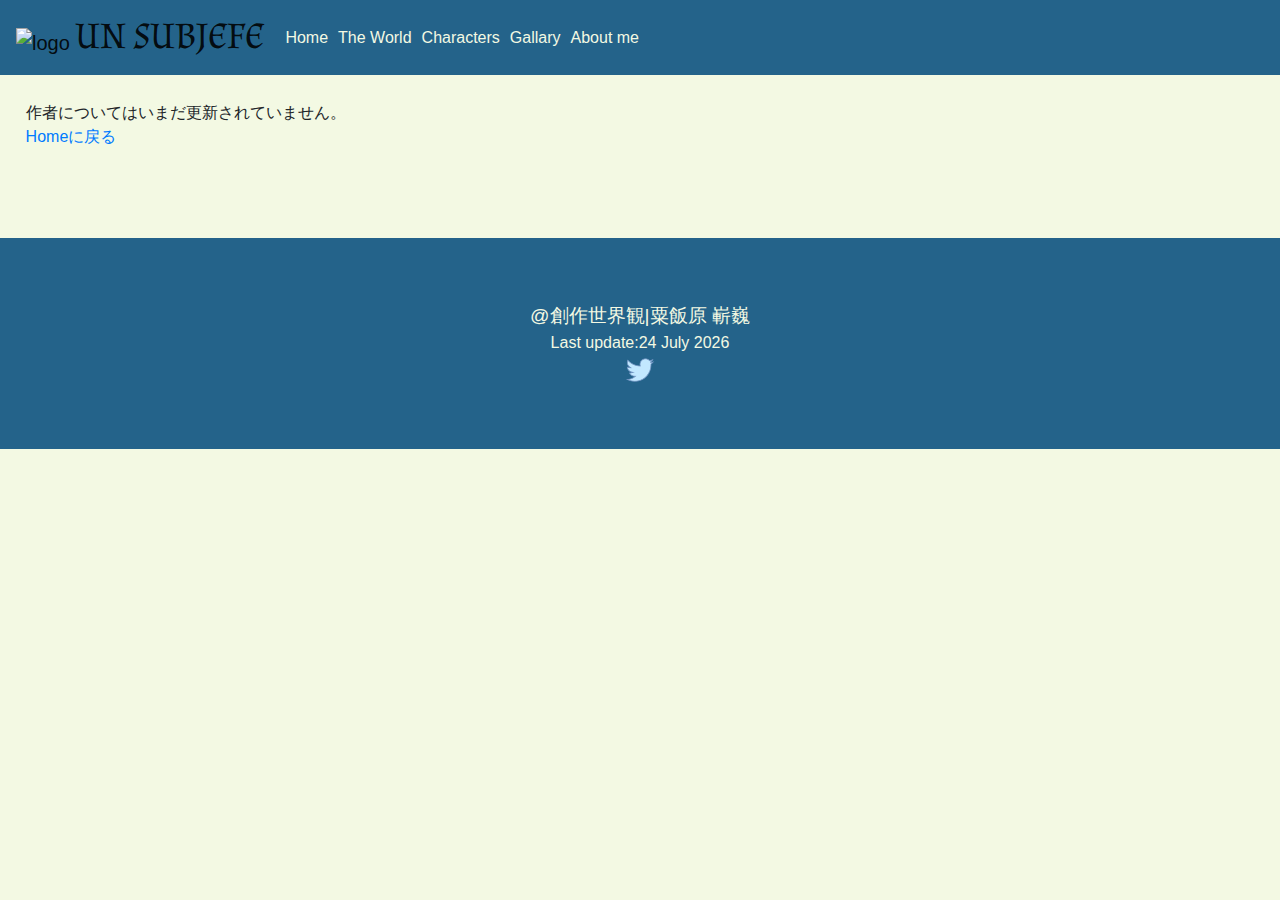
==== aboutme/me.html @ a229f395 "links for me page" ====
<!DOCTYPE html>

<html lang="jp">

<head>
    <meta charset="utf-8">
    <meta name="description" content="粟飯原嶄巍の創作世界観、キャラクター、作品を紹介するサイト。">
    <meta http-equiv="X-UA-Compatible" content="IE=edge">
    <meta name="viewport" content="width=device-width,initial-scale=1">
    <meta name="twitter:site" content="@Zanshino_uno" />
    <title>嶄巍-創作サイト│Characters</title>
    <!---- Bootstrap CSS ---->
    <link rel="stylesheet" href="../bootstrap-css/bootstrap-grid.min.css">
    <link rel="stylesheet" href="../bootstrap-css/bootstrap.min.css">
    <!---- CSS ----->
    <link rel="stylesheet" href="../style.css">
    <link rel="stylesheet" href="../characters/charactor.css">
    <!------------------------------font link--------------------------------------------------->
    <link rel="preconnect" href="https://fonts.googleapis.com">
    <link rel="preconnect" href="https://fonts.gstatic.com" crossorigin>
    <link
        href="https://fonts.googleapis.com/css2?family=Almendra:wght@700&family=M+PLUS+Rounded+1c:wght@300&display=swap"
        rel="stylesheet">

    <!--- <link href="https://fonts.googleapis.com/css2?family=Kosugi+Maru&display=swap" rel="stylesheet">
        <link rel="preconnect" href="https://fonts.gstatic.com">
        <link href="https://fonts.googleapis.com/css2?family=Rock+Salt&display=swap" rel="stylesheet">
        <link href="https://fonts.googleapis.com/css2?family=Tinos:wght@700&display=swap" rel="stylesheet">
        ----------------------------------------------------------------------------------------->
    <!--<link href="charah.css" rel="stylesheet">-->
</head>

<body>
    <header>


        <nav class="navbar navbar-expand-lg navbar-light">
            <a class="navbar-brand" href="#">
                <img class="logo" src="../index.html" alt="logo">
                <h1 class="sitename">UN SUBJEFE</h1>
            </a>
            <button class="button" type="button" onclick="toggleMenue()">
                <div class="bar1"></div>
                <div class="bar2"></div>
                <div class="bar3"></div>
            </button>
            <div class="navisheet">
                <ul id="togg-nav" class="hide navbar-nav">
                    <li class="nav-item active">
                        <a class="navi-link" href="../index.html">Home </a>
                    </li>
                    <li class="nav-item">
                        <a class="navi-link" href="../world/world.html">The World</a>
                    </li>
                    <li class="nav-item">
                        <a class="navi-link" href="characters/character.html">Characters</a>
                    </li>
                    <li class="nav-item">
                        <a class="navi-link" href="../gallary/gallary.html">Gallary</a>
                    </li>
                    <li class="nav-item">
                        <a class="navi-link" href="../aboutme/me.html">About me<span class="sr-only">(current)</span></a>
                    </li>
                </ul>
            </div>
        </nav>
    </header>

    <main>

        作者についてはいまだ更新されていません。
        <div>
            <a href="../index.html">Homeに戻る</a>
        </div>
    </main>

    <footer>
        <div class="f-content">@創作世界観|粟飯原 嶄巍</div>
        <div class="f-info">
            Last update:<span id="currentdate"></span>
        </div>
        <a class="sns-link" href="https://twitter.com/Zanshino_uno" target="_blank">
            <img src="../images/twitter.png" alt="twitter">
        </a>
    </footer>




    <script src="../bootstrap-js/bootstrap.min.js"></script>
    <script src="../js/toggle.js"></script>
    <script src="../js/currentupdates.js"></script>
</body>

</html>
---- style.css ----
/*---------font------------------*/
.sitename {
  display: inline;
}

p {
  font-size: 1rem;
}

h1 {
  font-family: 'Almendra', serif;
  font-size: 2.3rem;
}

body {
  background-color: #F3F9E3;
}

body footer {
  background-color: #24638A;
}

body nav {
  background-color: #24638A;
  position: relative;
  height: 75px;
}

body nav .navi-link {
  color: #F3F9E3;
  margin: 5px;
  font-size: 1rem;
}

body nav .nav-item {
  text-align: center;
}

body .button {
  display: none;
}

body header .hero-space {
  width: 100%;
  position: relative;
}

body header .message {
  background-color: rgba(243, 249, 227, 0.7);
  position: absolute;
  padding: 20px;
  -webkit-box-shadow: 0 0 20px #F3F9E3;
          box-shadow: 0 0 20px #F3F9E3;
  border-radius: 4px 0 0 4px;
  color: #2F80B2;
}

body header .hero-img {
  width: 100%;
}

body main {
  max-width: 1300px;
  margin: 0 auto;
  padding: 2%;
}

body main .title {
  font-size: 2.5rem;
  color: #248A7E;
}

body main .histrical-background {
  background-color: rgba(47, 128, 178, 0.4);
  padding: 2.5%;
}

body main .history-link {
  display: block;
  color: #2F80B2;
  text-align: end;
  padding: 1.5%;
}

body main .city-card {
  width: 100%;
  display: -webkit-box;
  display: -ms-flexbox;
  display: flex;
  -webkit-box-pack: justify;
      -ms-flex-pack: justify;
          justify-content: space-between;
}

body main .card {
  margin: 0 2%;
  width: 420px;
}

body main .news {
  width: 350px;
  -ms-grid-column: 2;
  -ms-grid-column-span: 1;
  grid-column: 2/3;
  -ms-grid-row: 1;
  -ms-grid-row-span: 1;
  grid-row: 1/2;
}

body footer {
  padding: 5%;
  text-align: center;
  margin-top: 5%;
}

body footer .f-content {
  color: #F3F9E3;
  font-size: 1.2rem;
}

body footer .f-info {
  color: #F3F9E3;
  font-weight: lighter;
}

@media screen and (min-width: 900px) {
  .message {
    top: 10%;
    left: 60%;
    width: 40%;
    -webkit-animation: lighttoleft 3s;
            animation: lighttoleft 3s;
  }
  @-webkit-keyframes lighttoleft {
    from {
      left: 100%;
    }
    to {
      left: 60%;
    }
  }
  @keyframes lighttoleft {
    from {
      left: 100%;
    }
    to {
      left: 60%;
    }
  }
  .hero-img {
    width: 100%;
  }
}

@media screen and (max-width: 899px) {
  /*-----font-------*/
  p {
    font-size: 0.8rem;
  }
  body header .message {
    position: -webkit-sticky;
    position: sticky;
    text-align: center;
    background-color: rgba(255, 234, 117, 0.2);
    border-radius: 0 0 0 0;
  }
  body header .message .welcome {
    font-size: 2rem;
    font-weight: 400;
  }
  body header .message .lead {
    font-size: 0.8rem;
  }
  body .navisheet {
    background-color: rgba(36, 99, 138, 0.7);
    position: absolute;
    width: 70%;
    z-index: 10;
    top: 75px;
    left: 30%;
  }
  body ul {
    margin: 0;
    padding: 8% 0;
  }
  body .navi-link {
    font-size: 1.5rem;
    margin-top: 3%;
  }
  body .button {
    background-color: transparent;
    border: none;
    display: inline;
  }
  body ul.hide {
    display: none;
  }
  body .bar1, body .bar2, body .bar3 {
    width: 25px;
    height: 4px;
    background-color: #F3F9E3;
    margin: 4px 0;
    -webkit-transition: 0.4s;
    transition: 0.4s;
    border: 0;
  }
  body main .title {
    font-size: 1.3rem;
  }
  body main .siteseeing .city-card {
    display: inline;
  }
  body main .siteseeing .s-cd-i {
    width: 30%;
    margin: 6% 2%;
  }
  body main .siteseeing .s-cd-c {
    -webkit-box-orient: horizontal;
    -webkit-box-direction: normal;
        -ms-flex-direction: row;
            flex-direction: row;
    margin: 2% 0;
  }
  body main .siteseeing .card-body {
    padding: 3%;
  }
  body main .siteseeing .card-body h5, body main .siteseeing .card-body p {
    margin: 0;
  }
  body main .siteseeing .card {
    width: 100%;
  }
}
/*# sourceMappingURL=style.css.map */
---- characters/charactor.css ----
@charset "UTF-8";
@media screen and (max-width: 600px) {
  /***********font***************/
  h1 {
    font-size: 2.3rem;
  }
  h1, h2, h4 {
    font-family: 'Almendra', serif;
  }
  h2, .familyName {
    text-align: center;
    padding-top: 5%;
    font-size: 2.5rem;
  }
  h4 {
    font-size: 2rem;
  }
  h5 {
    font-size: 0.8rem;
    font-weight: bold;
  }
  a {
    color: #263b63;
  }
  p {
    font-family: 'M PLUS Rounded 1c', sans-serif;
  }
  /******キャラ個別枠内*****************/
  .cara {
    background-color: rgba(202, 189, 182, 0.8);
    padding: 4%;
    margin-bottom: 3%;
  }
  img {
    padding: 0 5% 0 5%;
  }
}
/*# sourceMappingURL=charactor.css.map */
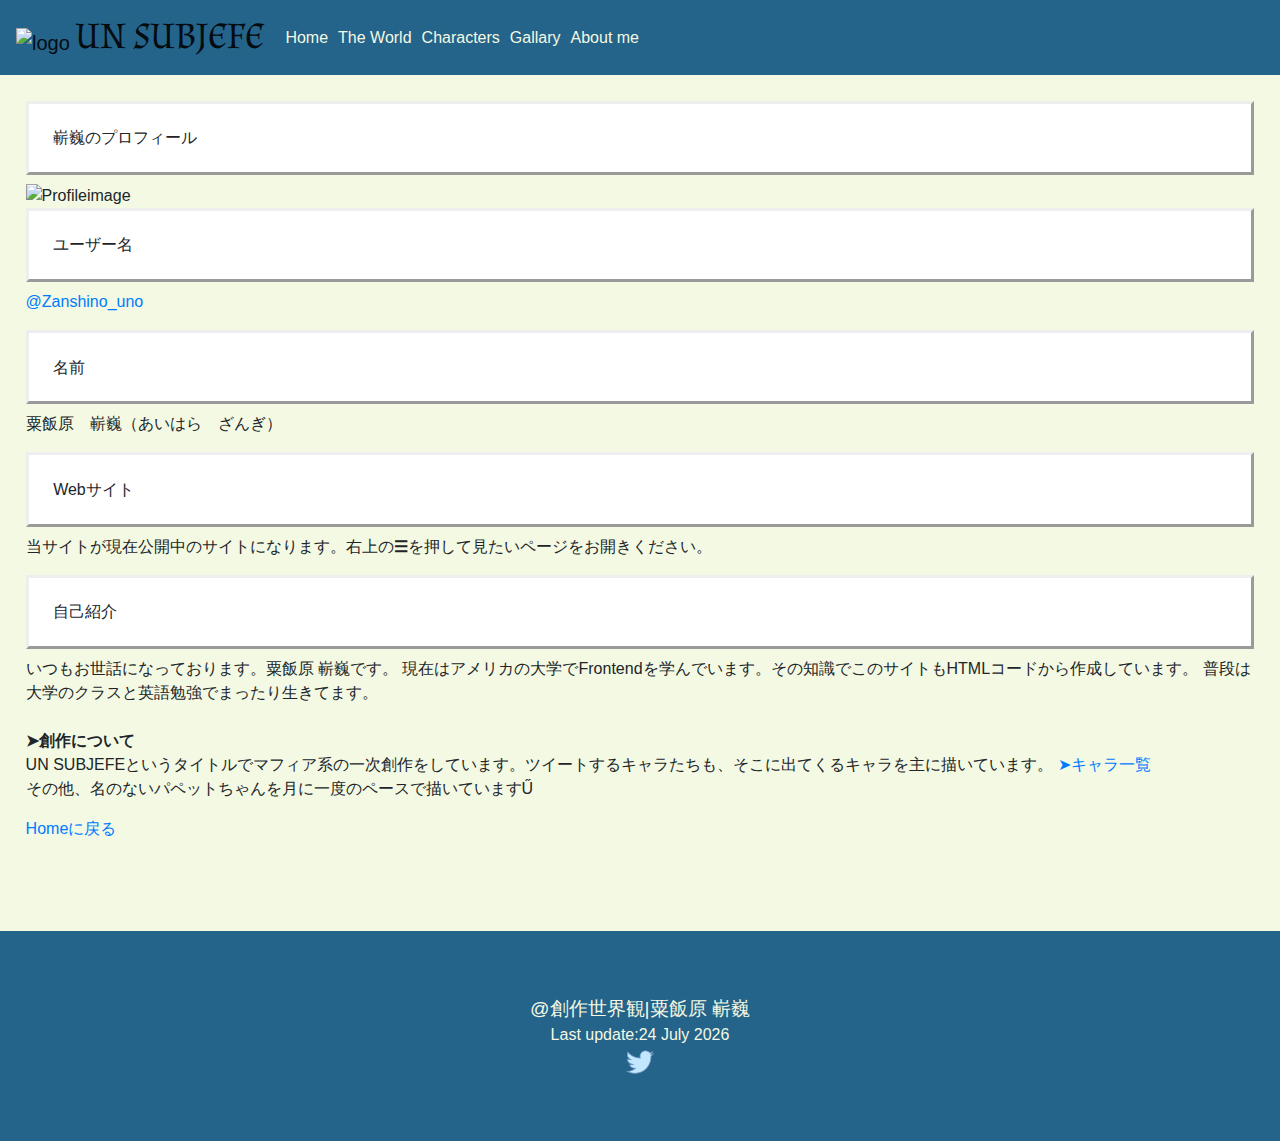
==== commit 532267cb: "about me" ====
--- a/aboutme/me.html
+++ b/aboutme/me.html
@@ -15,6 +15,7 @@
     <!---- CSS ----->
     <link rel="stylesheet" href="../style.css">
     <link rel="stylesheet" href="../characters/charactor.css">
+    <link rel="stylesheet" href="../aboutme/aboutme.css">
     <!------------------------------font link--------------------------------------------------->
     <link rel="preconnect" href="https://fonts.googleapis.com">
     <link rel="preconnect" href="https://fonts.gstatic.com" crossorigin>
@@ -53,7 +54,7 @@
                         <a class="navi-link" href="../world/world.html">The World</a>
                     </li>
                     <li class="nav-item">
-                        <a class="navi-link" href="characters/character.html">Characters</a>
+                        <a class="navi-link" href="../characters/character.html">Characters</a>
                     </li>
                     <li class="nav-item">
                         <a class="navi-link" href="../gallary/gallary.html">Gallary</a>
@@ -68,7 +69,29 @@
 
     <main>
 
-        作者についてはいまだ更新されていません。
+        <h3 class="mehead">嶄巍のプロフィール</h3>
+            <img class="profile" alt="Profileimage">
+        <h3 class="mehead">ユーザー名</h3>
+            <p><a href="https://twitter.com/Zanshino_uno">@Zanshino_uno</a></p>
+        <h3 class="mehead">名前</h3>
+            <p>粟飯原　嶄巍（あいはら　ざんぎ）</p>
+        <h3 class="mehead">Webサイト</h3>
+            <p>当サイトが現在公開中のサイトになります。右上の<strong>&#9776;</strong>を押して見たいページをお開きください。</p>
+        <h3 class="mehead">自己紹介</h3>
+            <p>
+                いつもお世話になっております。粟飯原 嶄巍です。
+                現在はアメリカの大学でFrontendを学んでいます。その知識でこのサイトもHTMLコードから作成しています。
+                普段は大学のクラスと英語勉強でまったり生きてます。<br>
+                <br>
+                <strong>&#10148;創作について</strong><br>
+                UN SUBJEFEというタイトルでマフィア系の一次創作をしています。ツイートするキャラたちも、そこに出てくるキャラを主に描いています。
+                <a href="../characters/character.html">&#10148;キャラ一覧</a><br>
+                その他、名のないパペットちゃんを月に一度のペースで描いています&#368;
+
+
+
+
+            </p>
         <div>
             <a href="../index.html">Homeに戻る</a>
         </div>
--- a/aboutme/aboutme.css
+++ b/aboutme/aboutme.css
@@ -0,0 +1,9 @@
+/***********font************/
+.mehead{
+    display: block;
+    font-size: 1rem;
+    padding:2%;
+    border-style: 1px solid;
+    border-style: outset;
+    background-color: #fff;
+}
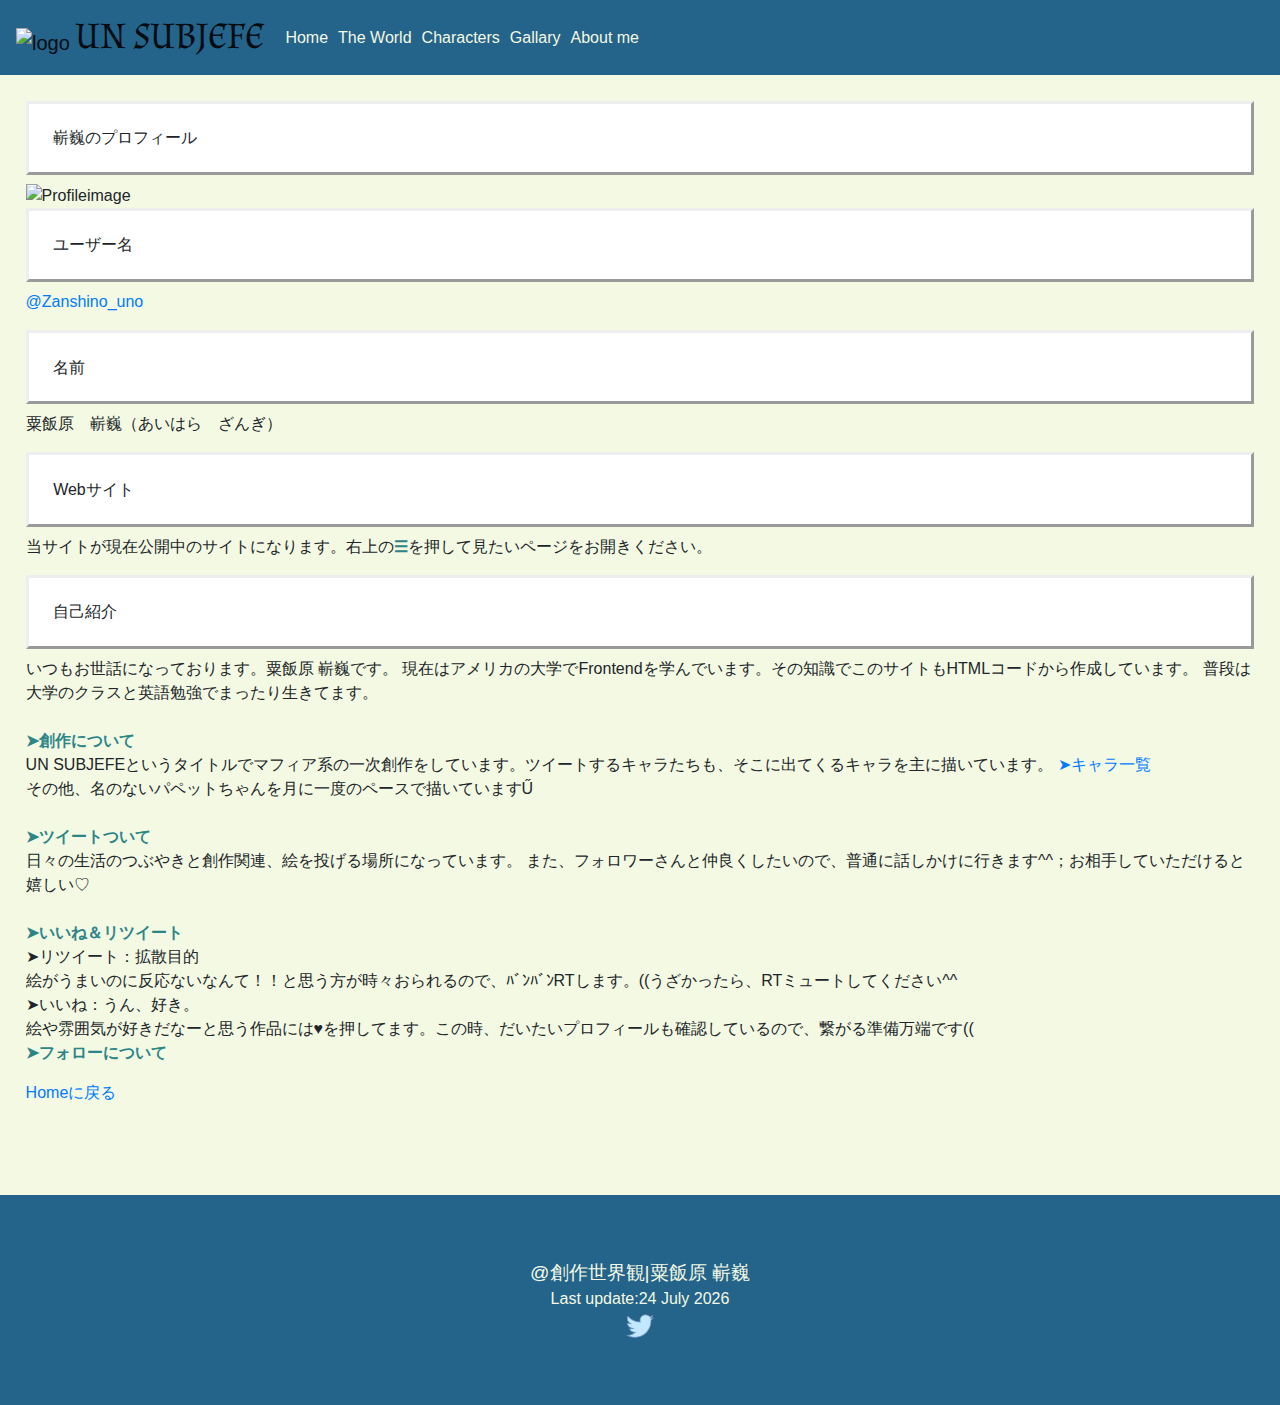
==== commit c5271c3d: "about me" ====
--- a/aboutme/me.html
+++ b/aboutme/me.html
@@ -83,10 +83,24 @@
                 現在はアメリカの大学でFrontendを学んでいます。その知識でこのサイトもHTMLコードから作成しています。
                 普段は大学のクラスと英語勉強でまったり生きてます。<br>
                 <br>
-                <strong>&#10148;創作について</strong><br>
+                <strong class="strong">&#10148;創作について</strong><br>
                 UN SUBJEFEというタイトルでマフィア系の一次創作をしています。ツイートするキャラたちも、そこに出てくるキャラを主に描いています。
                 <a href="../characters/character.html">&#10148;キャラ一覧</a><br>
-                その他、名のないパペットちゃんを月に一度のペースで描いています&#368;
+                その他、名のないパペットちゃんを月に一度のペースで描いています&#368;<br>
+                <br>
+                <strong class="strong">&#10148;ツイートついて</strong><br>
+                日々の生活のつぶやきと創作関連、絵を投げる場所になっています。
+                また、フォロワーさんと仲良くしたいので、普通に話しかけに行きます^^；お相手していただけると嬉しい♡<br>
+                <br>
+                <strong class="strong">&#10148;いいね＆リツイート</strong><br>
+                &#10148;リツイート：拡散目的<br>
+                絵がうまいのに反応ないなんて！！と思う方が時々おられるので、ﾊﾞﾝﾊﾞﾝRTします。((うざかったら、RTミュートしてください^^<br>
+                &#10148;いいね：うん、好き。<br>
+                絵や雰囲気が好きだなーと思う作品には♥を押してます。この時、だいたいプロフィールも確認しているので、繋がる準備万端です((
+                <br>
+                <strong class="strong">&#10148;フォローについて</strong><br>
+
+
 
 
 
--- a/aboutme/aboutme.css
+++ b/aboutme/aboutme.css
@@ -7,3 +7,6 @@
     border-style: outset;
     background-color: #fff;
 }
+strong {
+    color:rgb(45, 133, 136)
+}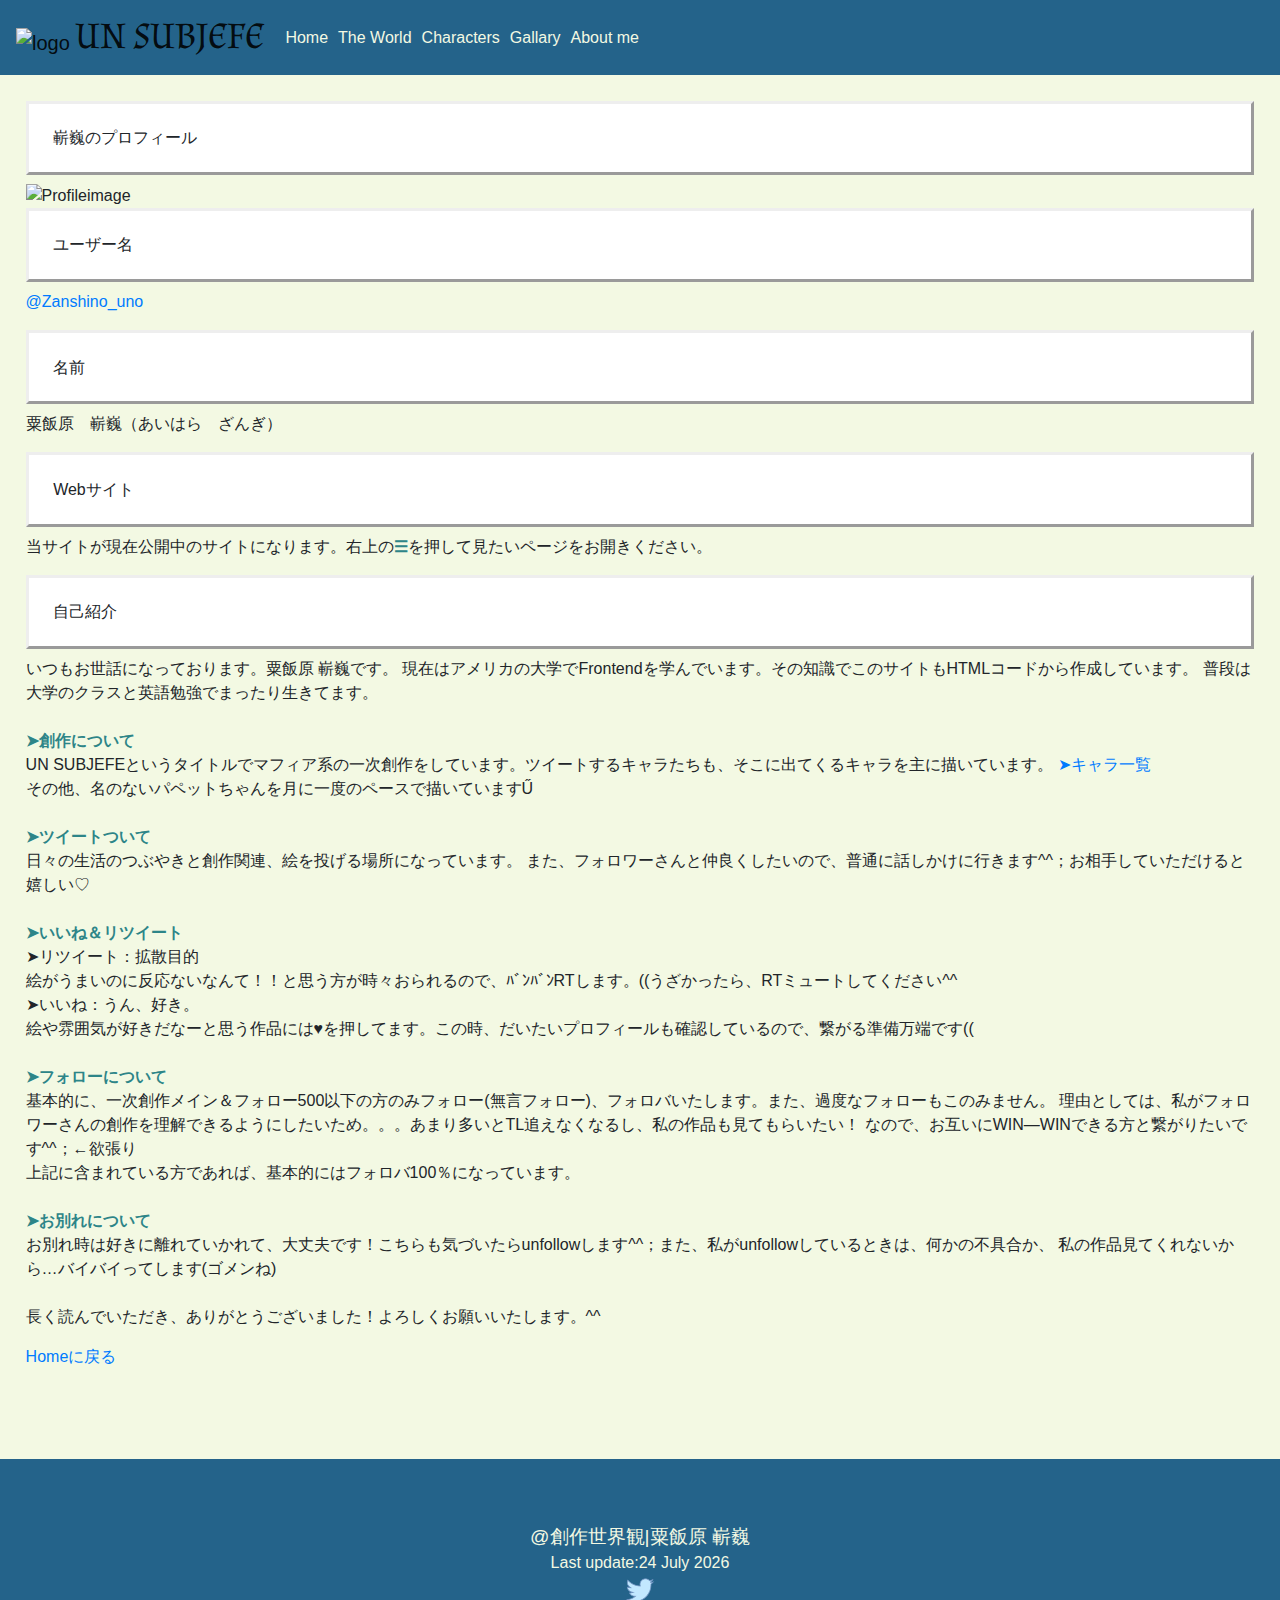
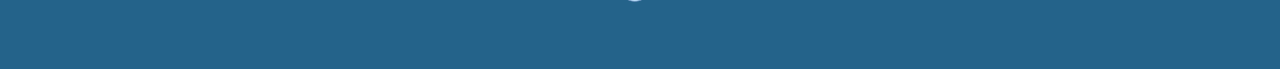
==== commit e01954cd: "about me" ====
--- a/aboutme/me.html
+++ b/aboutme/me.html
@@ -96,9 +96,19 @@
                 &#10148;リツイート：拡散目的<br>
                 絵がうまいのに反応ないなんて！！と思う方が時々おられるので、ﾊﾞﾝﾊﾞﾝRTします。((うざかったら、RTミュートしてください^^<br>
                 &#10148;いいね：うん、好き。<br>
-                絵や雰囲気が好きだなーと思う作品には♥を押してます。この時、だいたいプロフィールも確認しているので、繋がる準備万端です((
+                絵や雰囲気が好きだなーと思う作品には♥を押してます。この時、だいたいプロフィールも確認しているので、繋がる準備万端です((<br>
                 <br>
                 <strong class="strong">&#10148;フォローについて</strong><br>
+                基本的に、一次創作メイン＆フォロー500以下の方のみフォロー(無言フォロー)、フォロバいたします。また、過度なフォローもこのみません。
+                理由としては、私がフォロワーさんの創作を理解できるようにしたいため。。。あまり多いとTL追えなくなるし、私の作品も見てもらいたい！
+                なので、お互いにWIN―WINできる方と繋がりたいです^^；←欲張り<br>
+                上記に含まれている方であれば、基本的にはフォロバ100％になっています。<br>
+                <br>
+                <strong class="strong">&#10148;お別れについて</strong><br>
+                お別れ時は好きに離れていかれて、大丈夫です！こちらも気づいたらunfollowします^^；また、私がunfollowしているときは、何かの不具合か、
+                私の作品見てくれないから…バイバイってします(ゴメンね)<br>
+                <br>
+                長く読んでいただき、ありがとうございました！よろしくお願いいたします。^^
 
 
 
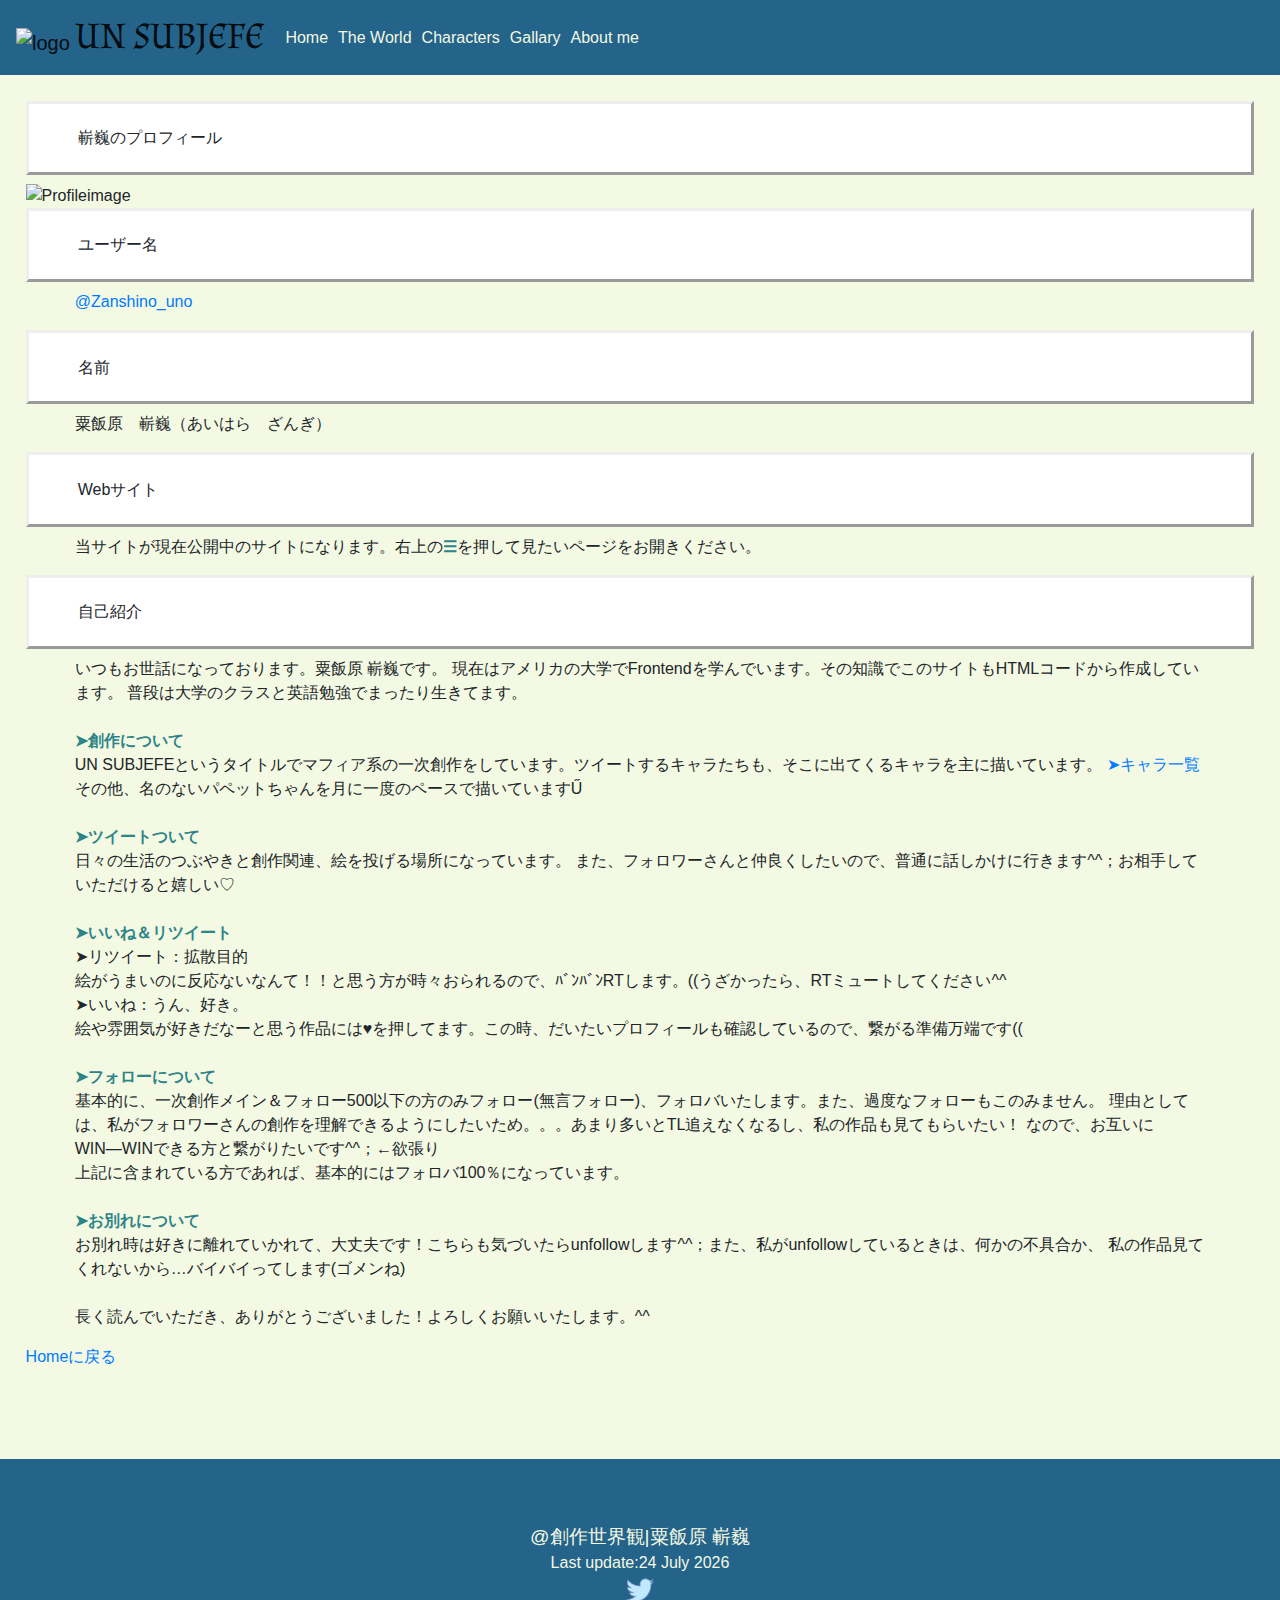
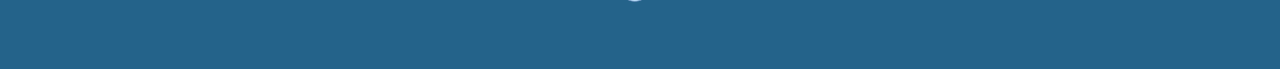
==== commit 3d94f248: "up" ====
--- a/aboutme/me.html
+++ b/aboutme/me.html
@@ -8,7 +8,7 @@
     <meta http-equiv="X-UA-Compatible" content="IE=edge">
     <meta name="viewport" content="width=device-width,initial-scale=1">
     <meta name="twitter:site" content="@Zanshino_uno" />
-    <title>嶄巍-創作サイト│Characters</title>
+    <title>嶄巍-創作サイト│About me</title>
     <!---- Bootstrap CSS ---->
     <link rel="stylesheet" href="../bootstrap-css/bootstrap-grid.min.css">
     <link rel="stylesheet" href="../bootstrap-css/bootstrap.min.css">
--- a/aboutme/aboutme.css
+++ b/aboutme/aboutme.css
@@ -2,11 +2,14 @@
 .mehead{
     display: block;
     font-size: 1rem;
-    padding:2%;
+    padding:  2%  2%  2% 4%;
     border-style: 1px solid;
     border-style: outset;
     background-color: #fff;
 }
 strong {
     color:rgb(45, 133, 136)
+}
+p{
+    padding: 0% 4% 0% 4%;
 }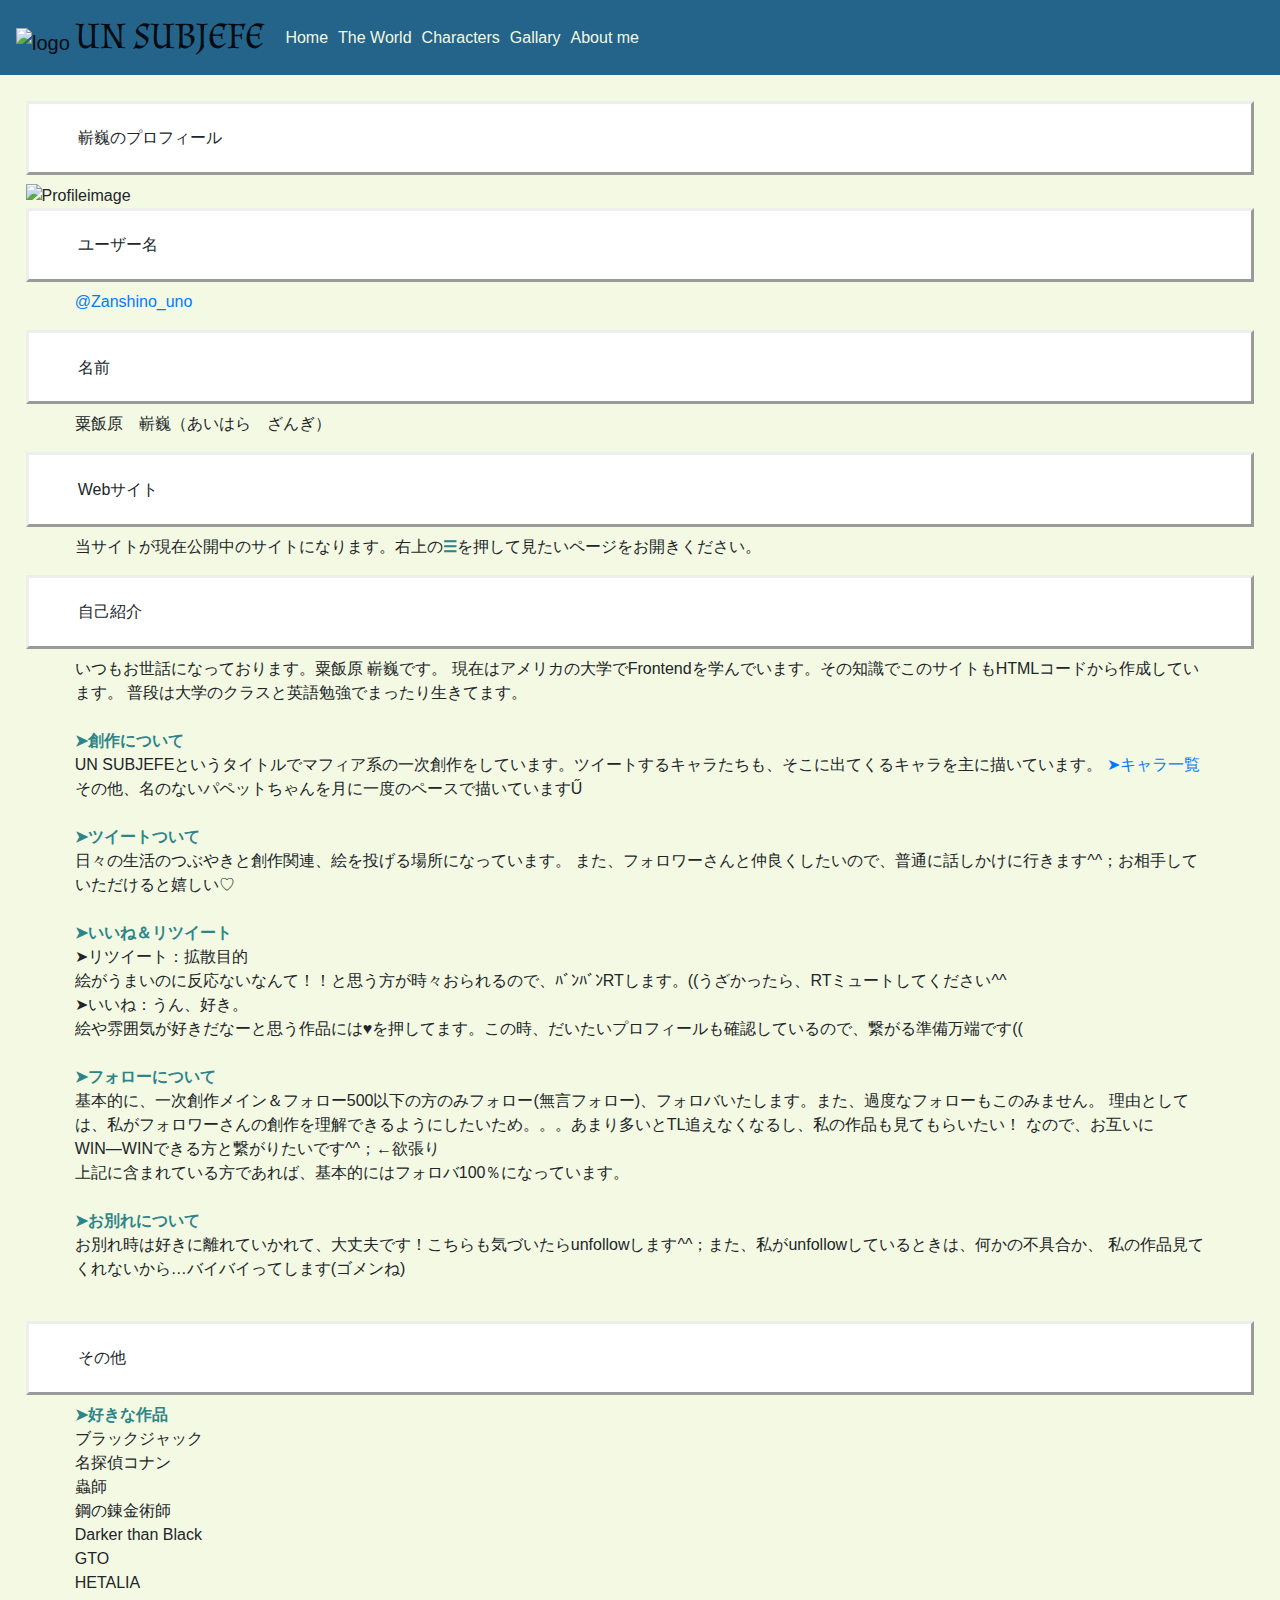
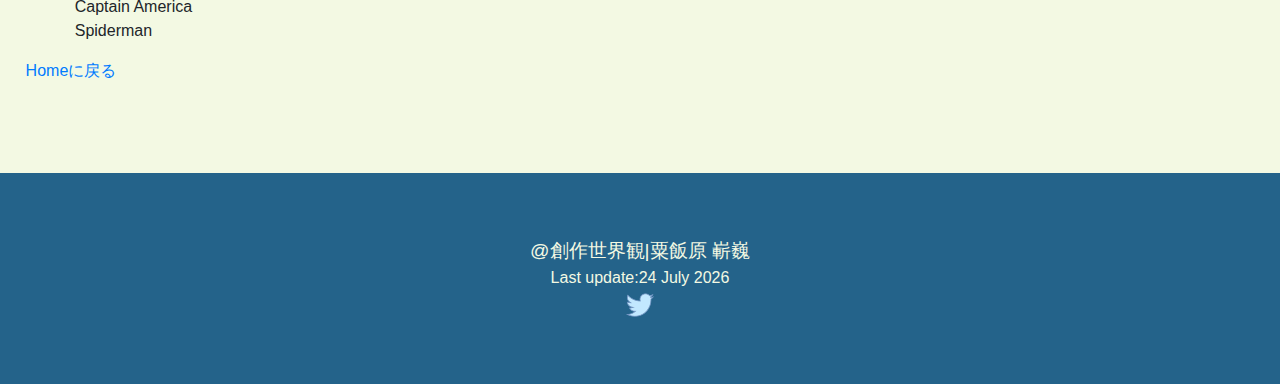
==== commit 0bf8568b: "up" ====
--- a/aboutme/me.html
+++ b/aboutme/me.html
@@ -108,14 +108,18 @@
                 お別れ時は好きに離れていかれて、大丈夫です！こちらも気づいたらunfollowします^^；また、私がunfollowしているときは、何かの不具合か、
                 私の作品見てくれないから…バイバイってします(ゴメンね)<br>
                 <br>
-                長く読んでいただき、ありがとうございました！よろしくお願いいたします。^^
+            </p>
+        <h3 class="mehead">その他</h3>
+            <p>      
+            <strong class="strong">&#10148;好きな作品</strong><br>
+                ブラックジャック<br>名探偵コナン<br>蟲師<br>鋼の錬金術師<br>Darker than Black<br>GTO<br>HETALIA
+                <br>Captain America<br>Spiderman<br>
 
 
 
+            </p>  
 
-
-
-            </p>
+            
         <div>
             <a href="../index.html">Homeに戻る</a>
         </div>
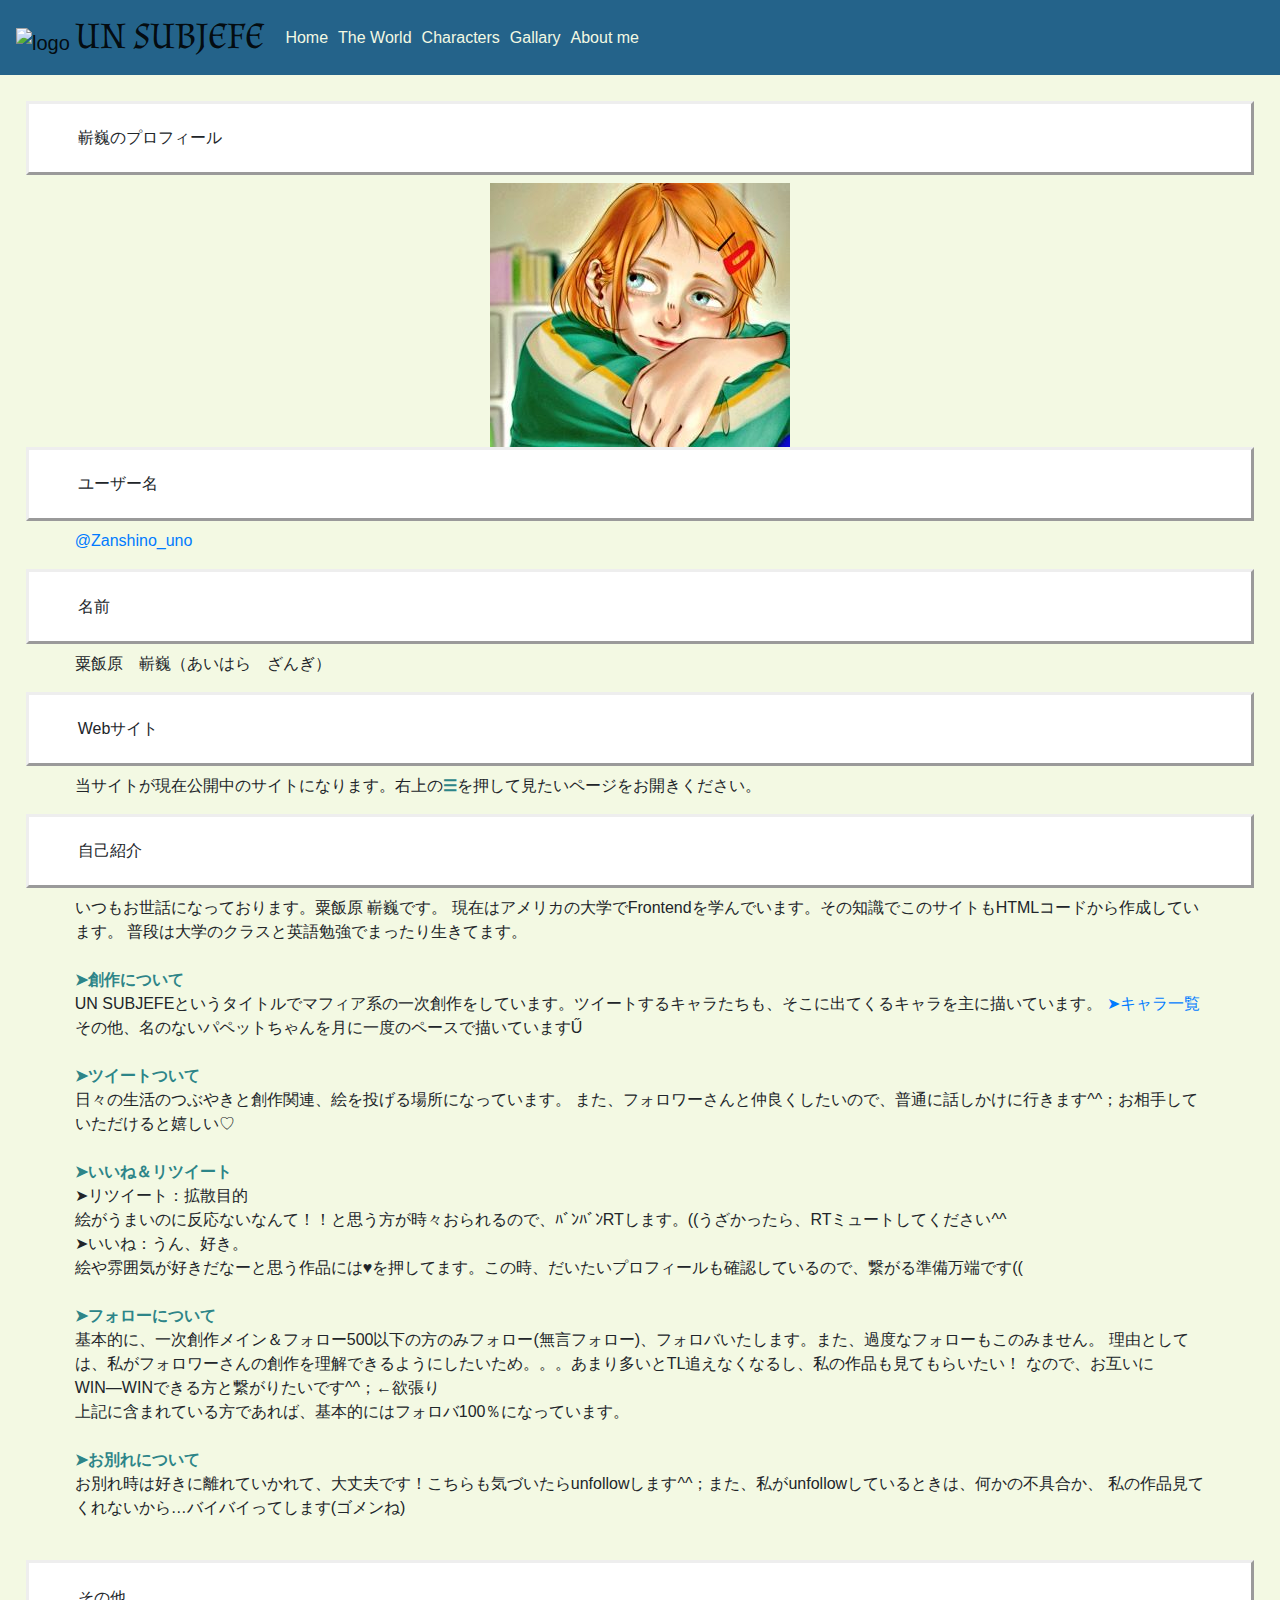
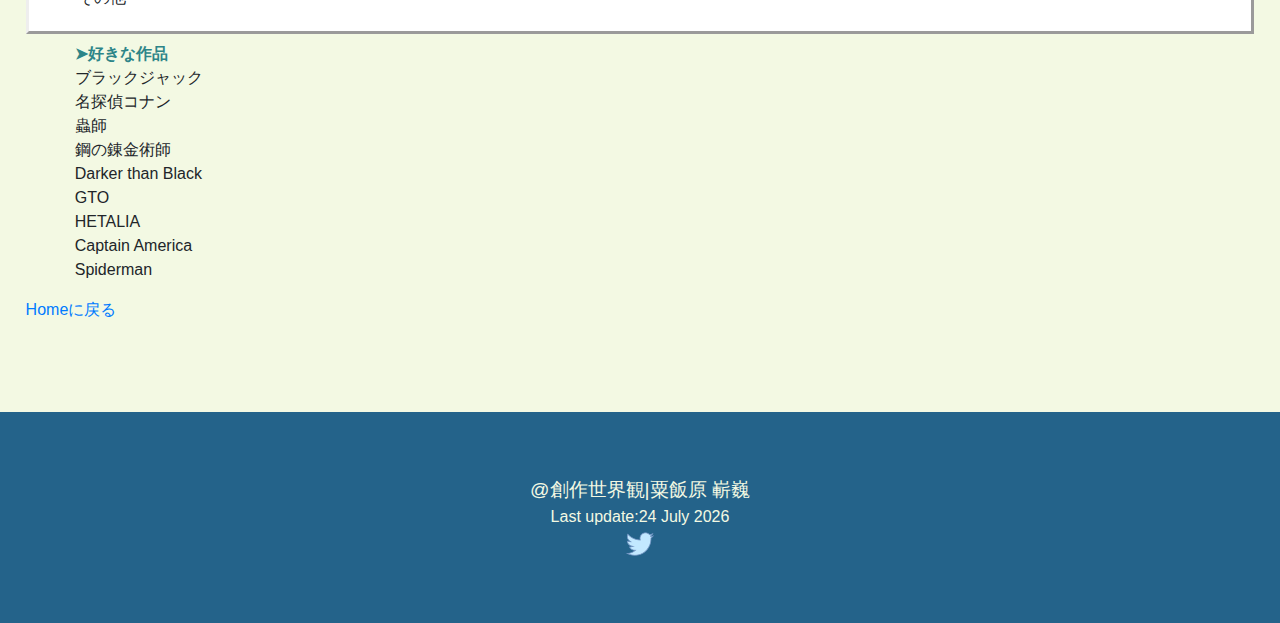
==== commit f27d222e: "up" ====
--- a/aboutme/me.html
+++ b/aboutme/me.html
@@ -70,7 +70,9 @@
     <main>
 
         <h3 class="mehead">嶄巍のプロフィール</h3>
-            <img class="profile" alt="Profileimage">
+         <div class="imagespace">
+            <img class="profile" src="../aboutme/FJgnBJSVkAM3qpg.jpg" alt="Profileimage">
+        </div>
         <h3 class="mehead">ユーザー名</h3>
             <p><a href="https://twitter.com/Zanshino_uno">@Zanshino_uno</a></p>
         <h3 class="mehead">名前</h3>
--- a/characters/charactor.css
+++ b/characters/charactor.css
@@ -14,6 +14,11 @@
   }
   h4 {
     font-size: 2rem;
+    color: #24638a;
+  }
+  .hyoudai {
+    font-size: 1.3rem;
+    color: #24638a;
   }
   h5 {
     font-size: 0.8rem;
@@ -22,8 +27,20 @@
   a {
     color: #263b63;
   }
+  .subname {
+    display: block;
+    text-align: center;
+    font-size: 1rem;
+  }
   p {
     font-family: 'M PLUS Rounded 1c', sans-serif;
+  }
+  .data {
+    font-family: 'M PLUS Rounded 1c', sans-serif;
+    background-color: rgba(36, 99, 138, 0.5);
+    padding: 5%;
+    margin: 3%;
+    border-radius: 12px;
   }
   /******キャラ個別枠内*****************/
   .cara {
@@ -34,5 +51,8 @@
   img {
     padding: 0 5% 0 5%;
   }
+  #charaicon {
+    padding: 0 10% 0 10%;
+  }
 }
 /*# sourceMappingURL=charactor.css.map */--- a/aboutme/aboutme.css
+++ b/aboutme/aboutme.css
@@ -12,4 +12,10 @@
 }
 p{
     padding: 0% 4% 0% 4%;
+}
+
+.imagespace{
+    display: flex;
+    flex-direction: row;
+    justify-content: center;
 }